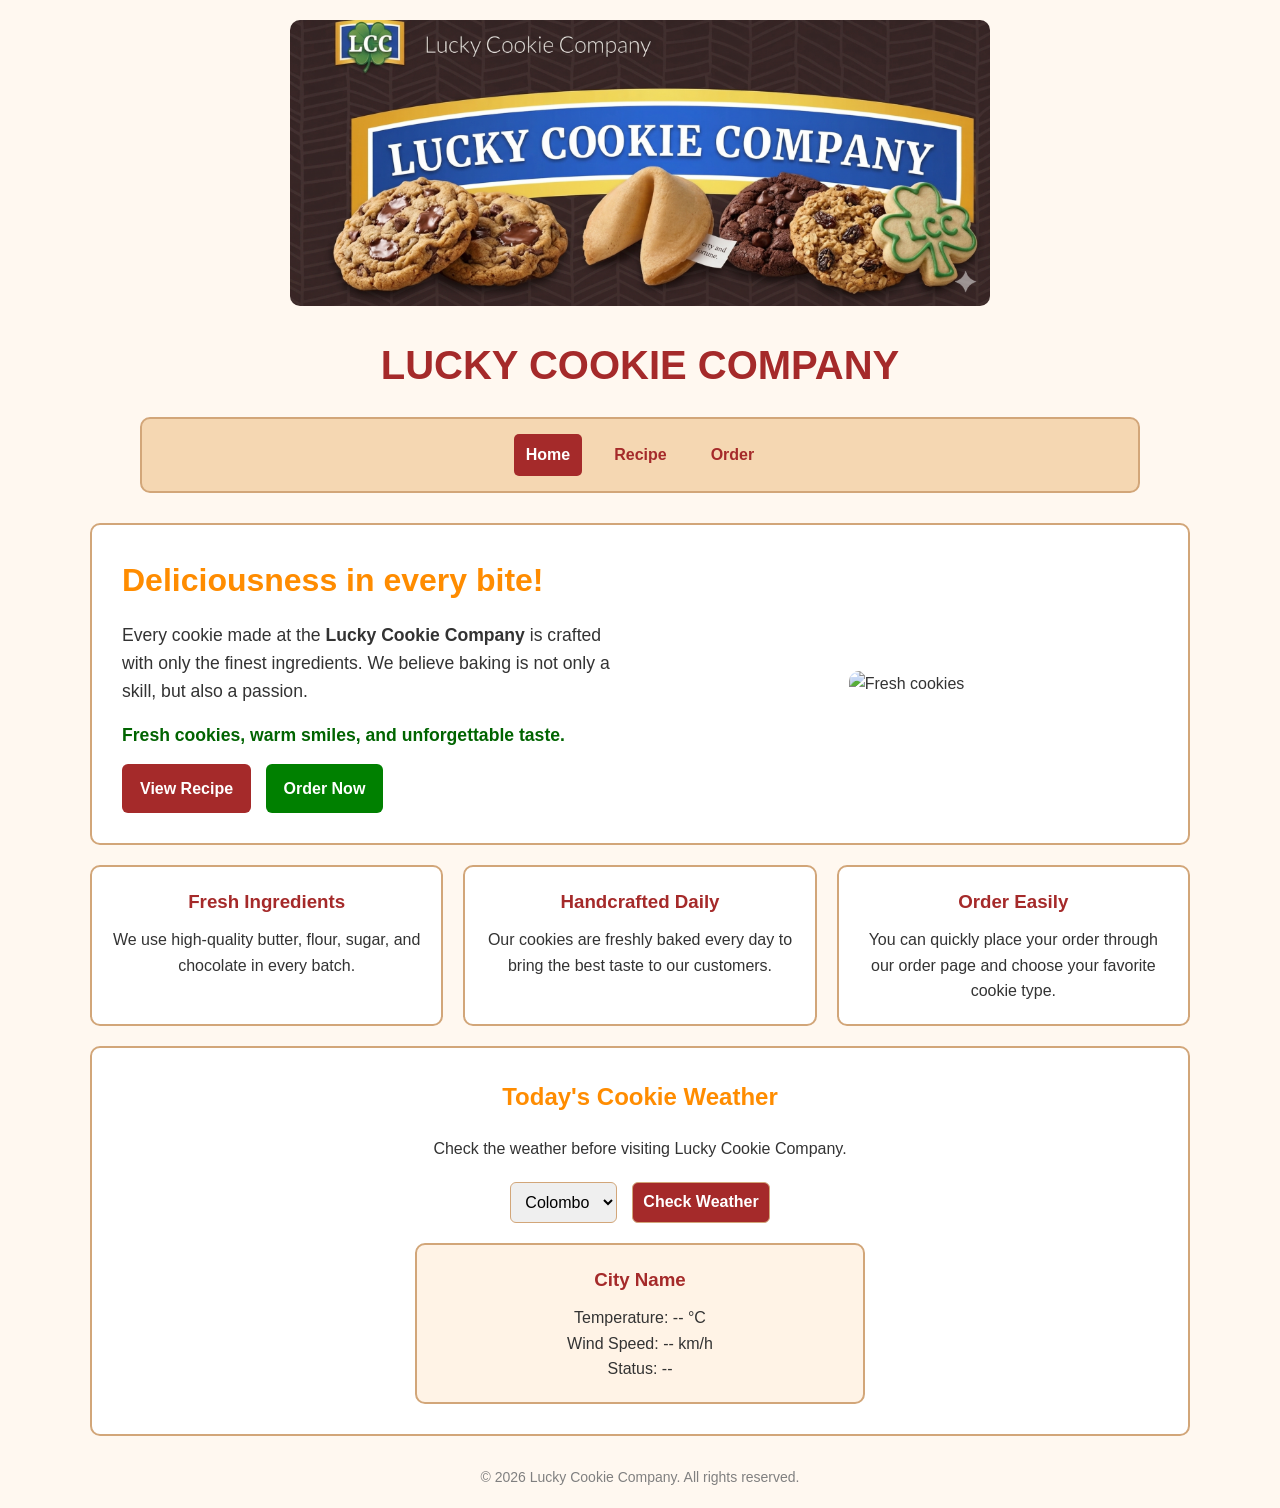
==== index.html @ 076431c0 "First Upload We have uploaded the files required for Lucky Cookie Company" ====
<!DOCTYPE html>
<html lang="en">
<head>
    <meta charset="UTF-8">
    <meta name="viewport" content="width=device-width, initial-scale=1.0">
    <title>Lucky Cookie Company</title>
    <meta name="description" content="Lucky Cookie Company makes delicious cookies with the finest ingredients.">
    <link rel="stylesheet" href="styles.css">
</head>
<body>

    <header class="site-header">
        <img src="logo.png" alt="Lucky Cookie Company Logo" class="logo">
        <h1 id="main-title">Lucky Cookie Company</h1>

        <nav class="navigation-bar">
            <ul class="nav-items">
                <li class="nav-item"><a href="index.html" class="current-page">Home</a></li>
                <li class="nav-item"><a href="recipe.html">Recipe</a></li>
                <li class="nav-item"><a href="order.html">Order</a></li>
            </ul>
        </nav>
    </header>

    <main>
        <section class="hero-section">
            <div class="hero-text">
                <h2>Deliciousness in every bite!</h2>
                <p>
                    Every cookie made at the <strong>Lucky Cookie Company</strong> is crafted
                    with only the finest ingredients. We believe baking is not only a skill,
                    but also a passion.
                </p>

                <p class="highlight-text">
                    Fresh cookies, warm smiles, and unforgettable taste.
                </p>

                <a href="recipe.html" class="btn btn-primary">View Recipe</a>
                <a href="order.html" class="btn btn-secondary">Order Now</a>
            </div>

            <div class="hero-image">
                <img src="cookies.png" alt="Fresh cookies">
            </div>
        </section>

        <section class="info-section">
            <div class="info-box">
                <h3>Fresh Ingredients</h3>
                <p>We use high-quality butter, flour, sugar, and chocolate in every batch.</p>
            </div>

            <div class="info-box">
                <h3>Handcrafted Daily</h3>
                <p>Our cookies are freshly baked every day to bring the best taste to our customers.</p>
            </div>

            <div class="info-box">
                <h3>Order Easily</h3>
                <p>You can quickly place your order through our order page and choose your favorite cookie type.</p>
            </div>
        </section>

        <section class="content-section weather-section">
            <h2>Today's Cookie Weather</h2>
            <p class="section-intro">
                Check the weather before visiting Lucky Cookie Company.
            </p>

            <div class="weather-controls">
                <select id="citySelect">
                    <option value="6.9271,79.8612,Colombo">Colombo</option>
                    <option value="7.2906,80.6337,Kandy">Kandy</option>
                    <option value="6.0535,80.2210,Galle">Galle</option>
                    <option value="9.6615,80.0255,Jaffna">Jaffna</option>
                </select>

                <button id="weatherBtn" type="button">Check Weather</button>
            </div>

            <div class="weather-card">
                <h3 id="cityName">City Name</h3>
                <p id="temperature">Temperature: -- °C</p>
                <p id="windSpeed">Wind Speed: -- km/h</p>
                <p id="weatherStatus">Status: --</p>
            </div>
        </section>

    </main>

    <footer class="site-footer">
        <p>&copy; 2026 Lucky Cookie Company. All rights reserved.</p>
    </footer>

    <script src="script.js"></script>
</body>
</html>
---- styles.css ----
/* -------- RESET -------- */
* {
    margin: 0;
    padding: 0;
    box-sizing: border-box;
}





:root{
    --body-background-color:#fff8f0;
}

/* -------- BODY -------- */
body {
    font-family: Arial, sans-serif;
    background-color: var(--body-background-color);
    color: #333;
    line-height: 1.6;
    padding: 20px;
}

/* -------- HEADER -------- */
.site-header {
    text-align: center;
    margin-bottom: 30px;
}

.logo {
    width: 100%;
    max-width: 700px;
    height: auto;
    border-radius: 10px;
}

#main-title {
    color: brown;
    font-size: 2.5rem;
    text-transform: uppercase;
    margin: 20px 0;
}

/* -------- NAVIGATION -------- */
.navigation-bar {
    background-color: #f5d7b2;
    padding: 15px;
    margin: 20px auto;
    border: 2px solid #d2a679;
    border-radius: 10px;
    max-width: 1000px;
}

.nav-items {
    list-style: none;
    display: flex;
    justify-content: center;
    gap: 20px;
}

.nav-item a:link,
.nav-item a:visited {
    color: brown;
    text-decoration: none;
    font-weight: bold;
    display: inline-block;
    padding: 8px 12px;
    border-radius: 5px;
    transition: background-color 0.3s, color 0.3s;
}

.nav-item a:hover,
.nav-item a:active {
    background-color: darkorange;
    color: white;
}

.current-page {
    background-color: brown;
    color: white !important;
}

/* -------- HERO SECTION -------- */
.hero-section {
    display: flex;
    justify-content: space-evenly;
    align-items: center;
    gap: 30px;
    background-color: white;
    border: 2px solid #d2a679;
    border-radius: 10px;
    padding: 30px;
    margin: 20px auto;
    max-width: 1100px;
}

.hero-text {
    flex: 1;
}

.hero-text h2 {
    color: darkorange;
    font-size: 2rem;
    margin-bottom: 15px;
}

.hero-text p {
    margin-bottom: 15px;
    font-size: 1.1rem;
}

.highlight-text {
    color: darkgreen;
    font-weight: bold;
}

.hero-image {
    flex: 1;
    text-align: center;
}

.hero-image img {
    width: 100%;
    max-width: 400px;
    border-radius: 10px;
}

/* -------- BUTTONS -------- */
.btn:link,
.btn:visited {
    text-decoration: none;
    padding: 10px 16px;
    border-radius: 6px;
    display: inline-block;
    font-weight: bold;
    margin-right: 10px;
    border: 2px solid transparent;
    cursor: pointer;
    transition: background-color 0.3s, color 0.3s;
}

.btn-primary:link,
.btn-primary:visited {
    background-color: brown;
    color: white;
}

.btn-primary:hover,
.btn-primary:active {
    background-color: darkorange;
    color: white;
}

.btn-secondary:link,
.btn-secondary:visited {
    background-color: green;
    color: white;
}

.btn-secondary:hover,
.btn-secondary:active {
    background-color: darkgreen;
    color: white;
}

/* -------- INFO BOXES -------- */
.info-section {
    display: flex;
    justify-content: center;
    gap: 20px;
    margin: 20px auto;
    max-width: 1100px;
}

.info-box {
    background-color: white;
    border: 2px solid #d2a679;
    border-radius: 10px;
    padding: 20px;
    flex: 1;
    text-align: center;
}

.info-box h3 {
    color: brown;
    margin-bottom: 10px;
}

/* -------- CONTENT SECTION -------- */
.content-section {
    background-color: white;
    border: 2px solid #d2a679;
    border-radius: 10px;
    padding: 30px;
    margin: 20px auto;
    max-width: 1100px;
}

.content-section h2 {
    color: darkorange;
    text-align: center;
    margin-bottom: 20px;
}

/* -------- RECIPE -------- */
.recipe-layout {
    display: flex;
    gap: 20px;
}

.recipe-box {
    flex: 1;
    background-color: #fff3e6;
    border: 2px solid #d2a679;
    border-radius: 10px;
    padding: 20px;
}

.recipe-box h3 {
    color: brown;
    margin-bottom: 10px;
}

.recipe-list {
    margin-left: 20px;
}

.center-button {
    text-align: center;
    margin-top: 20px;
}

/* -------- TABLE -------- */
.price-table {
    width: 100%;
    border-collapse: collapse;
    text-align: center;
}

.price-table th,
.price-table td {
    border: 1px solid #ccc;
    padding: 12px;
}

.price-table th {
    background-color: #f5d7b2;
    color: brown;
}

/* -------- COOKIE CARDS -------- */
.cookie-card-container {
    display: flex;
    justify-content: center;
    gap: 20px;
}

.cookie-card {
    background-color: #fff3e6;
    border: 2px solid #d2a679;
    border-radius: 10px;
    padding: 20px;
    width: 250px;
    text-align: center;
}

.cookie-card h3 {
    color: brown;
    margin-bottom: 10px;
}

.price {
    font-size: 1.2rem;
    font-weight: bold;
    color: green;
    margin-top: 10px;
}

/* -------- FORM -------- */
.order-form {
    max-width: 500px;
    margin: auto;
}

.order-form label {
    display: block;
    font-weight: bold;
    color: brown;
    margin-bottom: 5px;
}

.order-form input,
.order-form select,
.order-form textarea {
    width: 100%;
    padding: 10px;
    margin-bottom: 15px;
    border: 1px solid #ccc;
    border-radius: 5px;
}

.order-form textarea {
    min-height: 100px;
    resize: vertical;
}

.order-form button {
    background-color: brown;
    color: white;
    padding: 10px 18px;
    border: none;
    border-radius: 6px;
    font-weight: bold;
    cursor: pointer;
}

.order-form button:hover {
    background-color: darkorange;
}

/* -------- FOOTER -------- */
.site-footer {
    text-align: center;
    margin-top: 30px;
    color: gray;
    font-size: 14px;
}

/* -------- WEATHER API SECTION -------- */
.section-intro {
    text-align: center;
    margin-bottom: 20px;
}

.weather-controls {
    display: flex;
    justify-content: center;
    gap: 15px;
    margin-bottom: 20px;
}

.weather-controls select,
.weather-controls button {
    padding: 10px;
    border: 1px solid #d2a679;
    border-radius: 6px;
    font-size: 1rem;
}

.weather-controls button {
    background-color: brown;
    color: white;
    font-weight: bold;
    cursor: pointer;
}

.weather-controls button:hover {
    background-color: darkorange;
}

.weather-card {
    max-width: 450px;
    margin: auto;
    background-color: #fff3e6;
    border: 2px solid #d2a679;
    border-radius: 10px;
    padding: 20px;
    text-align: center;
}

.weather-card h3 {
    color: brown;
    margin-bottom: 10px;
}

/* -------- RESPONSIVE DESIGN -------- */
@media (max-width: 768px) {
    body {
        padding: 10px;
    }

    .nav-items,
    .hero-section,
    .info-section,
    .recipe-layout,
    .cookie-card-container,
    .weather-controls {
        flex-direction: column;
    }

    .hero-section,
    .content-section {
        padding: 20px;
    }

    #main-title {
        font-size: 2rem;
    }

    .weather-controls select,
    .weather-controls button {
        width: 100%;
    }
}
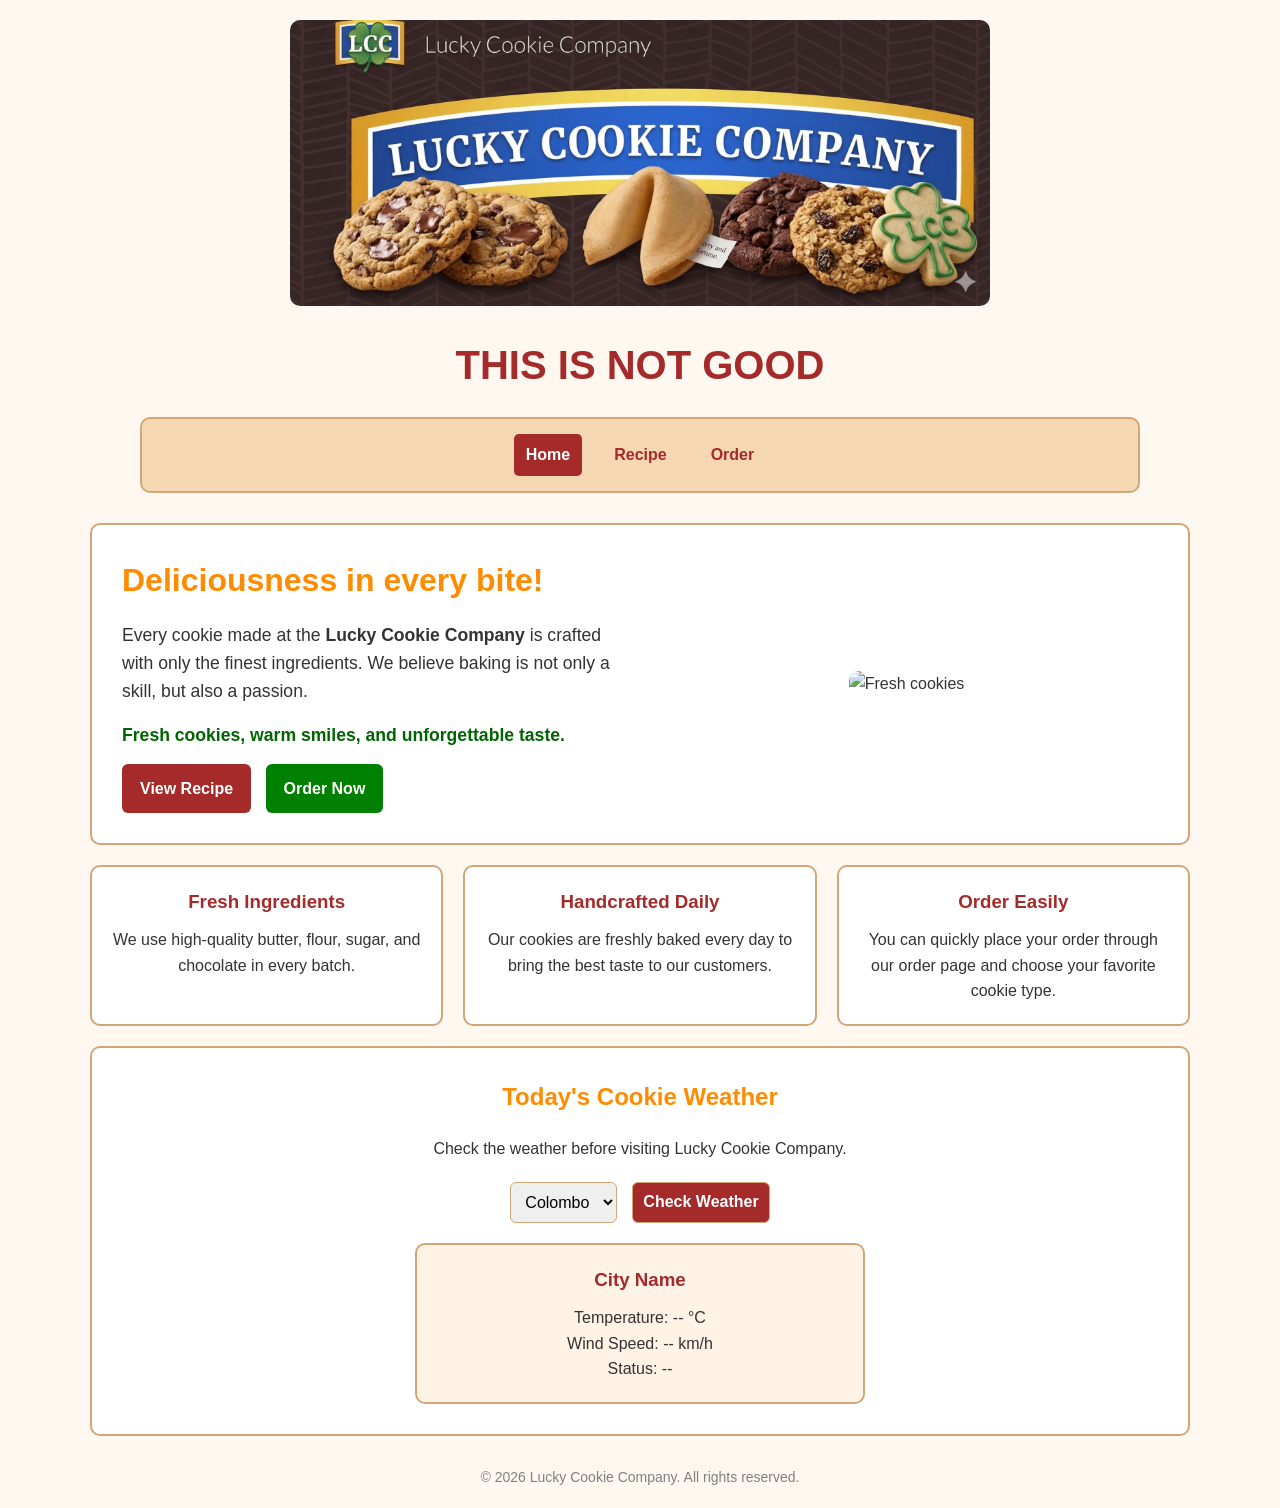
==== commit 77e9c905: "Change main title to 'This is not good' I didn't feel that is good" ====
--- a/index.html
+++ b/index.html
@@ -11,7 +11,7 @@
 
     <header class="site-header">
         <img src="logo.png" alt="Lucky Cookie Company Logo" class="logo">
-        <h1 id="main-title">Lucky Cookie Company</h1>
+        <h1 id="main-title">This is not good </h1>
 
         <nav class="navigation-bar">
             <ul class="nav-items">
@@ -95,4 +95,4 @@
 
     <script src="script.js"></script>
 </body>
-</html>+</html>
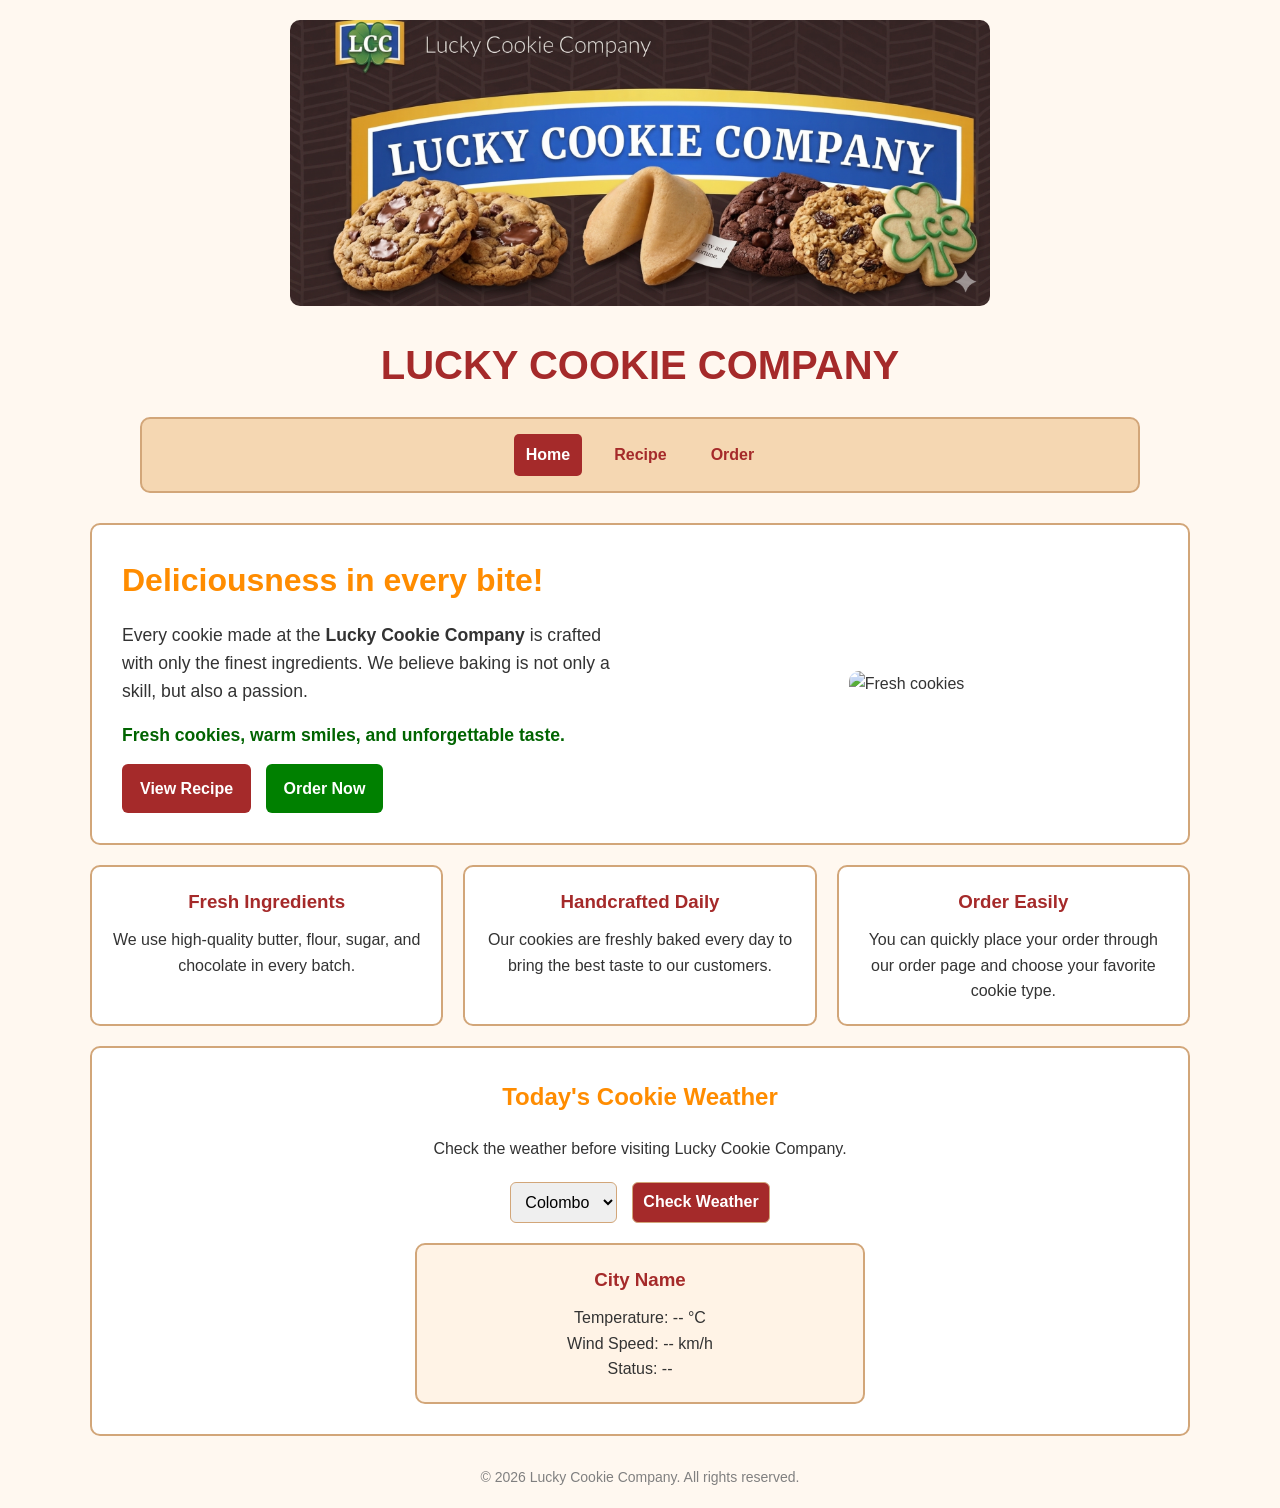
==== commit 03159159: "Update main title to 'Lucky Cookie Company'" ====
--- a/index.html
+++ b/index.html
@@ -11,7 +11,7 @@
 
     <header class="site-header">
         <img src="logo.png" alt="Lucky Cookie Company Logo" class="logo">
-        <h1 id="main-title">This is not good </h1>
+        <h1 id="main-title"> Lucky Cookie Company</h1>
 
         <nav class="navigation-bar">
             <ul class="nav-items">
